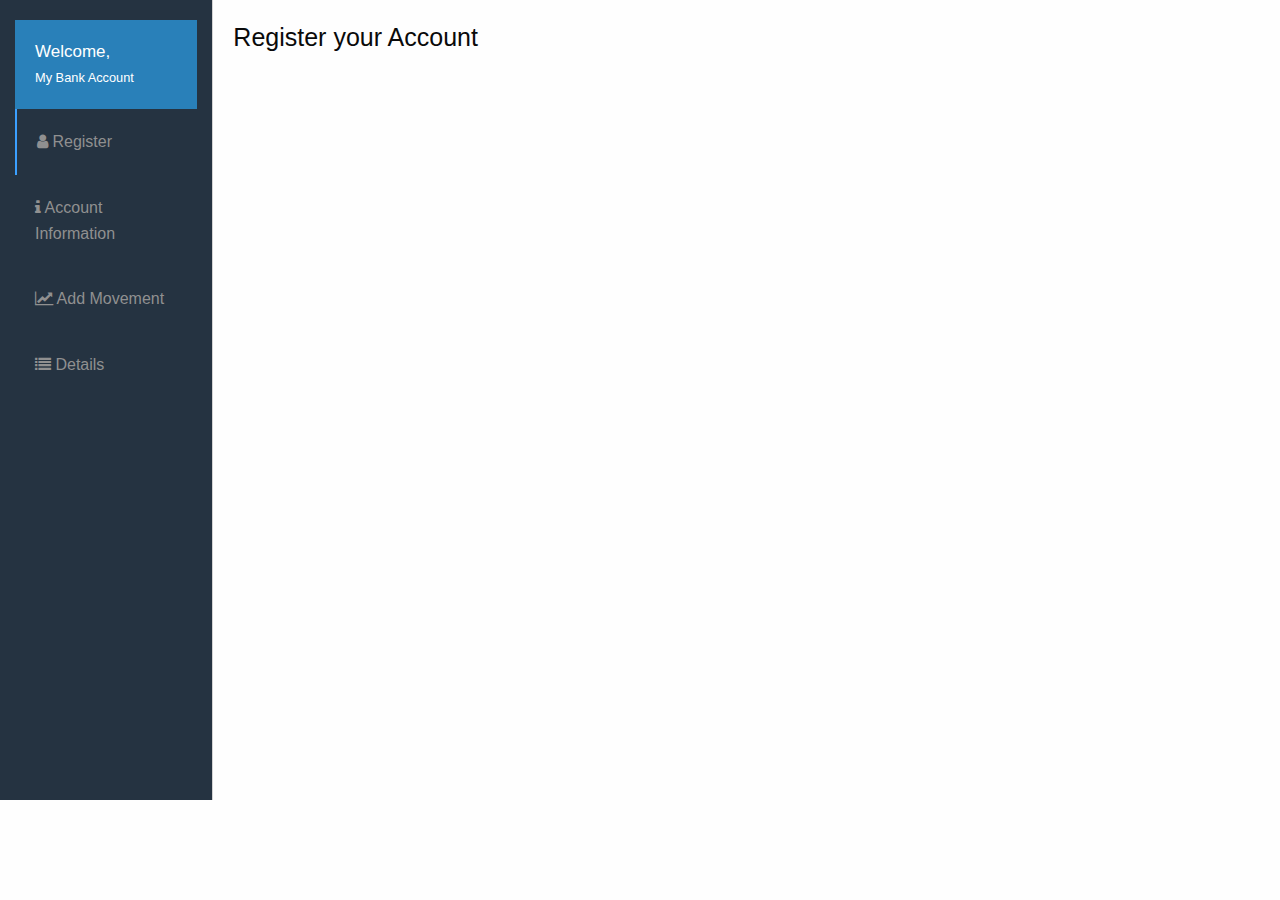
==== index.html @ 65ac34d8 "initial commit" ====
<!DOCTYPE html>
<html lang="en">
<head>
    <meta charset="UTF-8">
    <title>My Bank Account</title>
    <link rel="stylesheet" href="https://maxcdn.bootstrapcdn.com/font-awesome/4.5.0/css/font-awesome.min.css">
    <link rel="stylesheet" href="css/foundation.min.css">
    <link rel="stylesheet" href="css/styles.css">
</head>
<body>

    <div class="main-app" ng-app="bankAccount">
        <header class="small-12 large-2 columns">
            <div class="heading">
                <h3 class="user-name">Welcome, <span>{{ user.name }}</span></h3>
                <p><small>My Bank Account</small></p>
            </div>
            <ul class="no-bullets main-navigation">
                <li><a class="active" href="#/register"><i class="fa fa-user"></i> Register</a></li>
                <li><a href="#/account"><i class="fa fa-info"></i> Account Information</a></li>
                <li><a href="#/movements"><i class="fa fa-line-chart"></i> Add Movement</a></li>
                <li><a href="#/details"><i class="fa fa-list"></i> Details</a></li>
            </ul>
        </header>
        <div class="small-12 large-10 columns main-content">
            <div ng-view></div>
        </div>
    </div>

    <script src="js/angular.min.js"></script>
    <script src="js/angular-route.min.js"></script>
    <script src="js/logic.js"></script>
    <!-- LocalStorage Service -->
    <script src="js/persistence/logic.js"></script>
    <script src="js/persistence/persistenceService.js"></script>
    <!-- Controllers -->
    <script src="js/controllers.js"></script>
    <script src="js/RegisterCtrl.js"></script>
</body>
</html>
---- css/styles.css ----
body {
    height: 100%;
}

a {
    color: #27ae60;
    text-decoration: none;
}

ul.no-bullets {
    list-style: none;
}

header {
    padding-top: 20px;
    border-right: 1px solid lightgray;
    background-color: #253341;
    min-height: 800px;
}

.main-navigation {
    margin: 0;
}

.main-navigation li a {
    display: block;
    color: #909090;
    padding: 20px;
    transition: all .2s ease;
}

.main-navigation li a.active {
    border-left: 2px solid #3ba0ff;
}

.main-navigation li a:hover {
    background-color: #34495e;
}

.user-name {
    font-size: 17px;
    margin-bottom: 0;
}

.heading {
    padding: 20px 20px;
    background-color: #2980b9;
    color: #fff;
}

.heading p {
    margin-bottom: 0;
}

.main-content {
    padding: 20px;
}
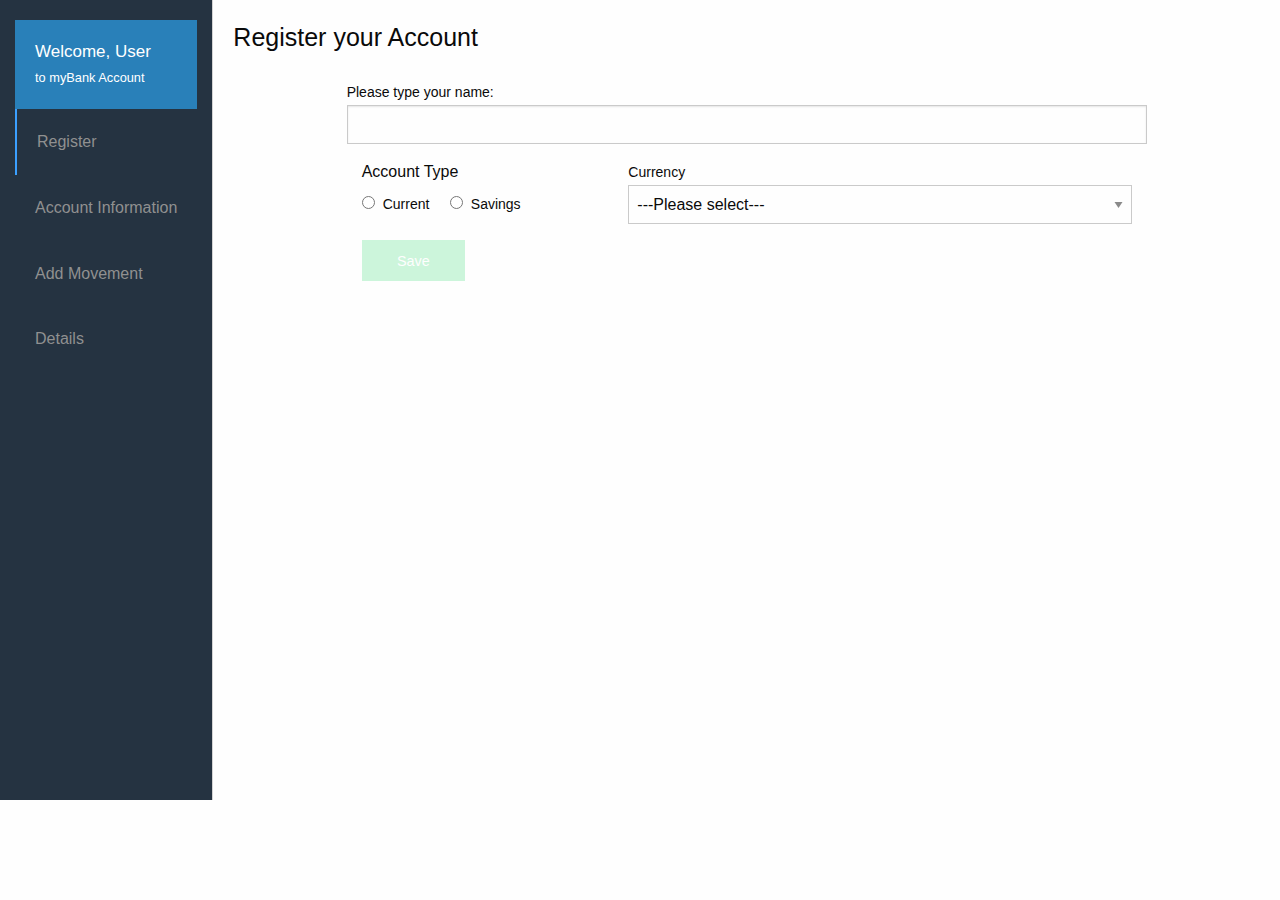
==== commit 0aa74603: "registerAccount function" ====
--- a/index.html
+++ b/index.html
@@ -3,17 +3,17 @@
 <head>
     <meta charset="UTF-8">
     <title>My Bank Account</title>
-    <link rel="stylesheet" href="https://maxcdn.bootstrapcdn.com/font-awesome/4.5.0/css/font-awesome.min.css">
+    <!-- <link rel="stylesheet" href="https://maxcdn.bootstrapcdn.com/font-awesome/4.5.0/css/font-awesome.min.css"> -->
     <link rel="stylesheet" href="css/foundation.min.css">
     <link rel="stylesheet" href="css/styles.css">
 </head>
 <body>
 
     <div class="main-app" ng-app="bankAccount">
-        <header class="small-12 large-2 columns">
+        <header class="small-6 large-2 columns">
             <div class="heading">
-                <h3 class="user-name">Welcome, <span>{{ user.name }}</span></h3>
-                <p><small>My Bank Account</small></p>
+                <h3 class="user-name">Welcome, <span>{{ currentUser || "User" }}</span></h3>
+                <p><small>to myBank Account</small></p>
             </div>
             <ul class="no-bullets main-navigation">
                 <li><a class="active" href="#/register"><i class="fa fa-user"></i> Register</a></li>
@@ -22,7 +22,7 @@
                 <li><a href="#/details"><i class="fa fa-list"></i> Details</a></li>
             </ul>
         </header>
-        <div class="small-12 large-10 columns main-content">
+        <div class="small-6 large-10 columns main-content">
             <div ng-view></div>
         </div>
     </div>
@@ -36,5 +36,6 @@
     <!-- Controllers -->
     <script src="js/controllers.js"></script>
     <script src="js/RegisterCtrl.js"></script>
+    <script src="js/AccountCtrl.js"></script>
 </body>
 </html>--- a/css/styles.css
+++ b/css/styles.css
@@ -54,4 +54,15 @@
 
 .main-content {
     padding: 20px;
+}
+
+.generalForms {
+    max-width: 800px;
+    margin: 25px auto;
+}
+
+.form-error {
+    margin-bottom: 0;
+    display: block;
+    padding: 8px 0;
 }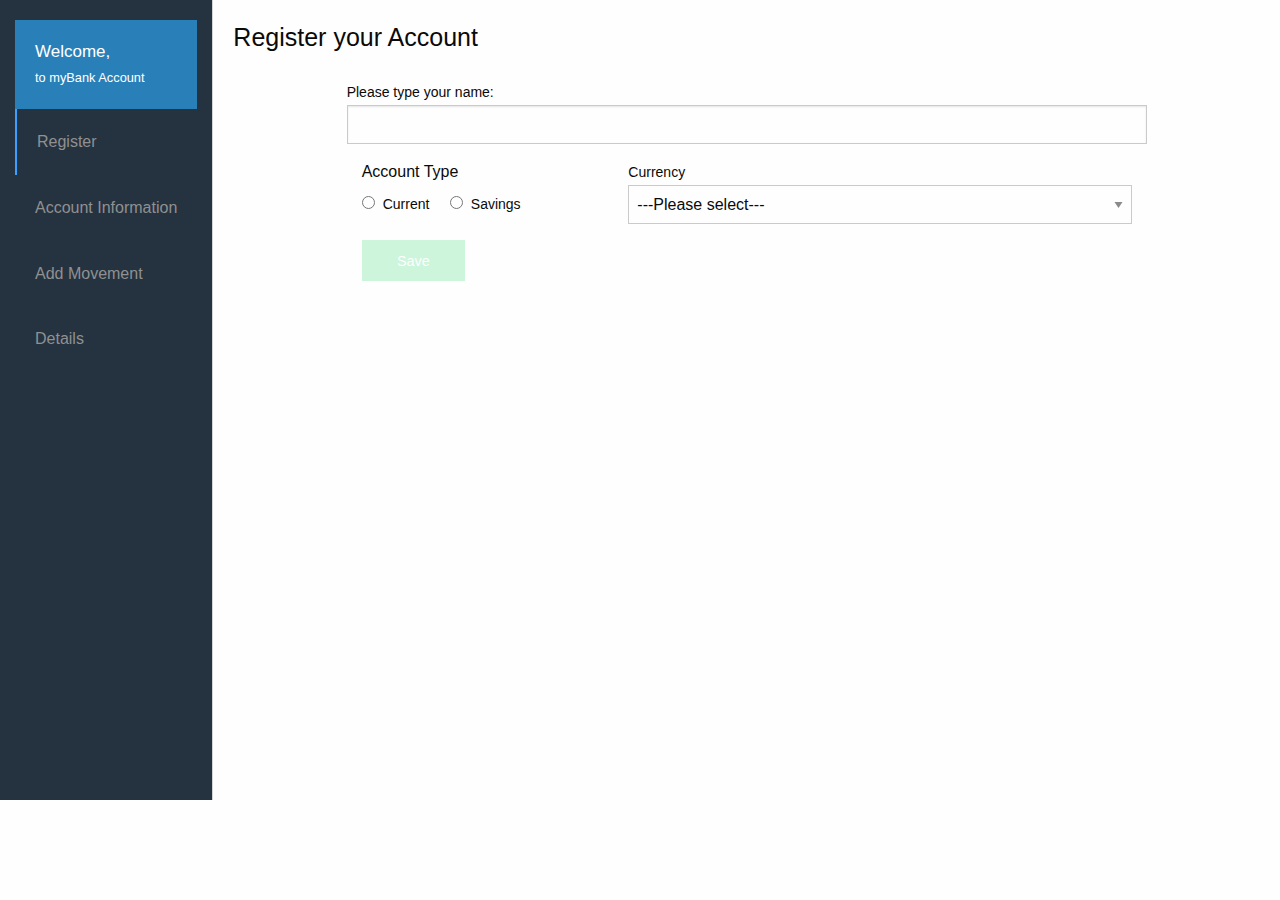
==== commit 883b8f70: "Register a Movement, with review" ====
--- a/index.html
+++ b/index.html
@@ -3,7 +3,7 @@
 <head>
     <meta charset="UTF-8">
     <title>My Bank Account</title>
-    <!-- <link rel="stylesheet" href="https://maxcdn.bootstrapcdn.com/font-awesome/4.5.0/css/font-awesome.min.css"> -->
+    <!-- <link rel="stylesheet" href="https://cdnjs.cloudflare.com/ajax/libs/font-awesome/4.5.0/css/font-awesome.min.css"> -->
     <link rel="stylesheet" href="css/foundation.min.css">
     <link rel="stylesheet" href="css/styles.css">
 </head>
@@ -12,7 +12,7 @@
     <div class="main-app" ng-app="bankAccount">
         <header class="small-6 large-2 columns">
             <div class="heading">
-                <h3 class="user-name">Welcome, <span>{{ currentUser || "User" }}</span></h3>
+                <h3 class="user-name">Welcome,</h3>
                 <p><small>to myBank Account</small></p>
             </div>
             <ul class="no-bullets main-navigation">
@@ -36,6 +36,6 @@
     <!-- Controllers -->
     <script src="js/controllers.js"></script>
     <script src="js/RegisterCtrl.js"></script>
-    <script src="js/AccountCtrl.js"></script>
+    <script src="js/MovementsCtrl.js"></script>
 </body>
 </html>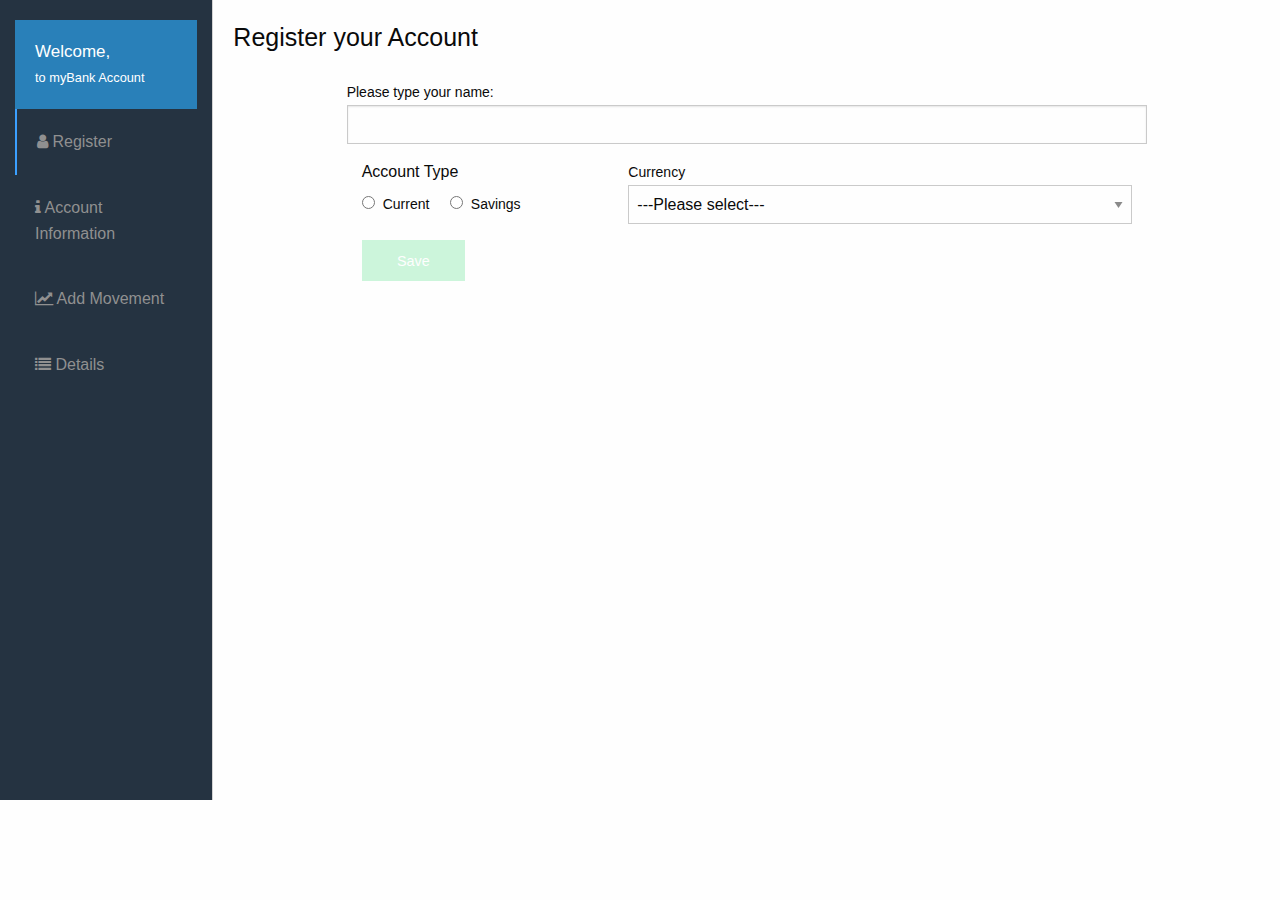
==== commit 65d4321c: "Showing movements" ====
--- a/index.html
+++ b/index.html
@@ -3,7 +3,7 @@
 <head>
     <meta charset="UTF-8">
     <title>My Bank Account</title>
-    <!-- <link rel="stylesheet" href="https://cdnjs.cloudflare.com/ajax/libs/font-awesome/4.5.0/css/font-awesome.min.css"> -->
+    <link rel="stylesheet" href="https://cdnjs.cloudflare.com/ajax/libs/font-awesome/4.5.0/css/font-awesome.min.css">
     <link rel="stylesheet" href="css/foundation.min.css">
     <link rel="stylesheet" href="css/styles.css">
 </head>
@@ -37,5 +37,6 @@
     <script src="js/controllers.js"></script>
     <script src="js/RegisterCtrl.js"></script>
     <script src="js/MovementsCtrl.js"></script>
+    <script src="js/AccountCtrl.js"></script>
 </body>
 </html>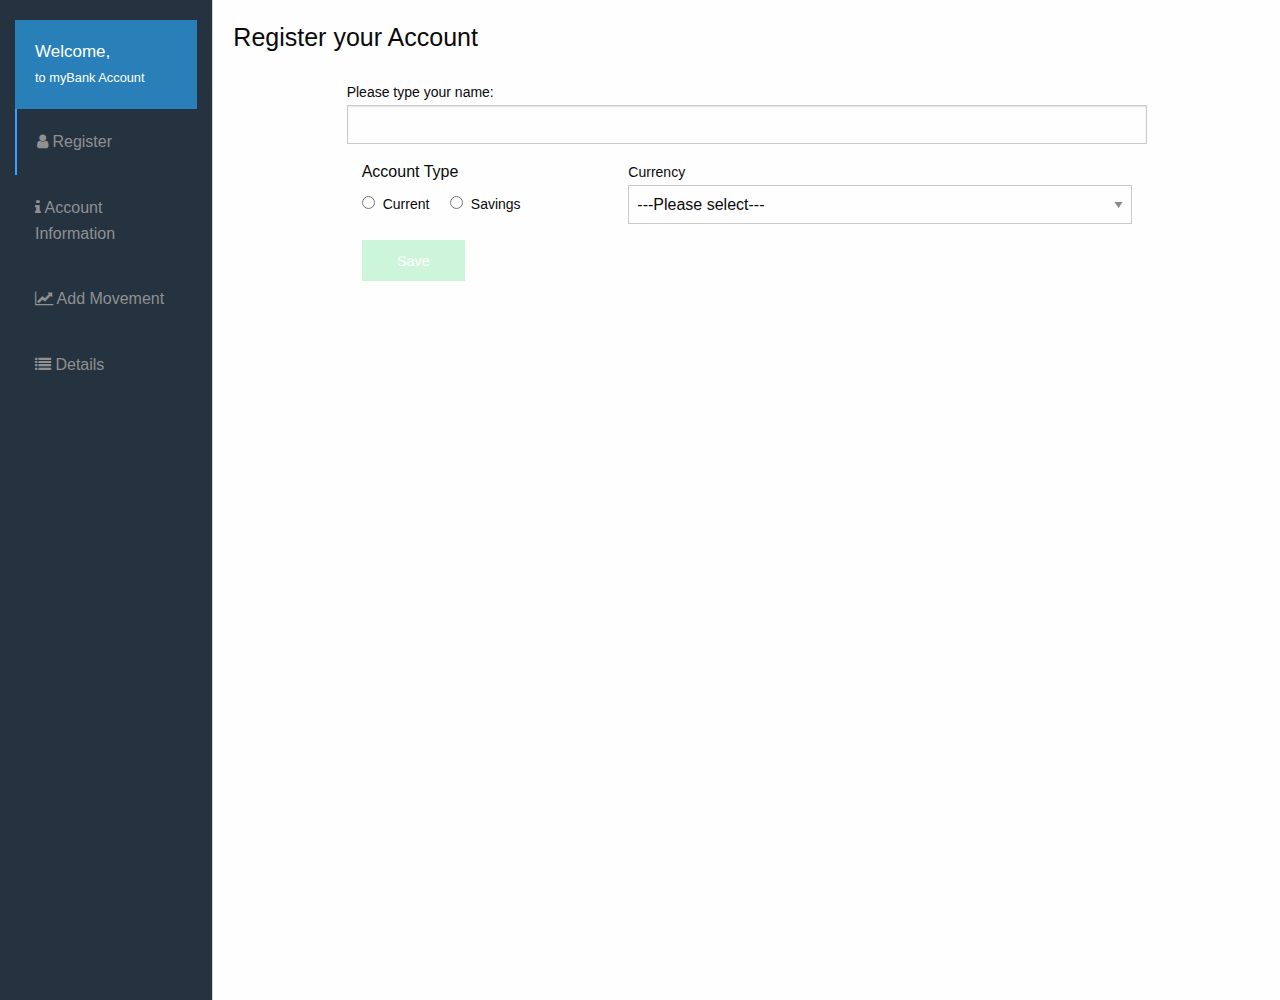
==== commit db434b3f: "notFound Detail for Movement" ====
--- a/index.html
+++ b/index.html
@@ -38,5 +38,6 @@
     <script src="js/RegisterCtrl.js"></script>
     <script src="js/MovementsCtrl.js"></script>
     <script src="js/AccountCtrl.js"></script>
+    <script src="js/DetailsCtrl.js"></script>
 </body>
 </html>--- a/css/styles.css
+++ b/css/styles.css
@@ -15,7 +15,7 @@
     padding-top: 20px;
     border-right: 1px solid lightgray;
     background-color: #253341;
-    min-height: 800px;
+    min-height: 1000px;
 }
 
 .main-navigation {
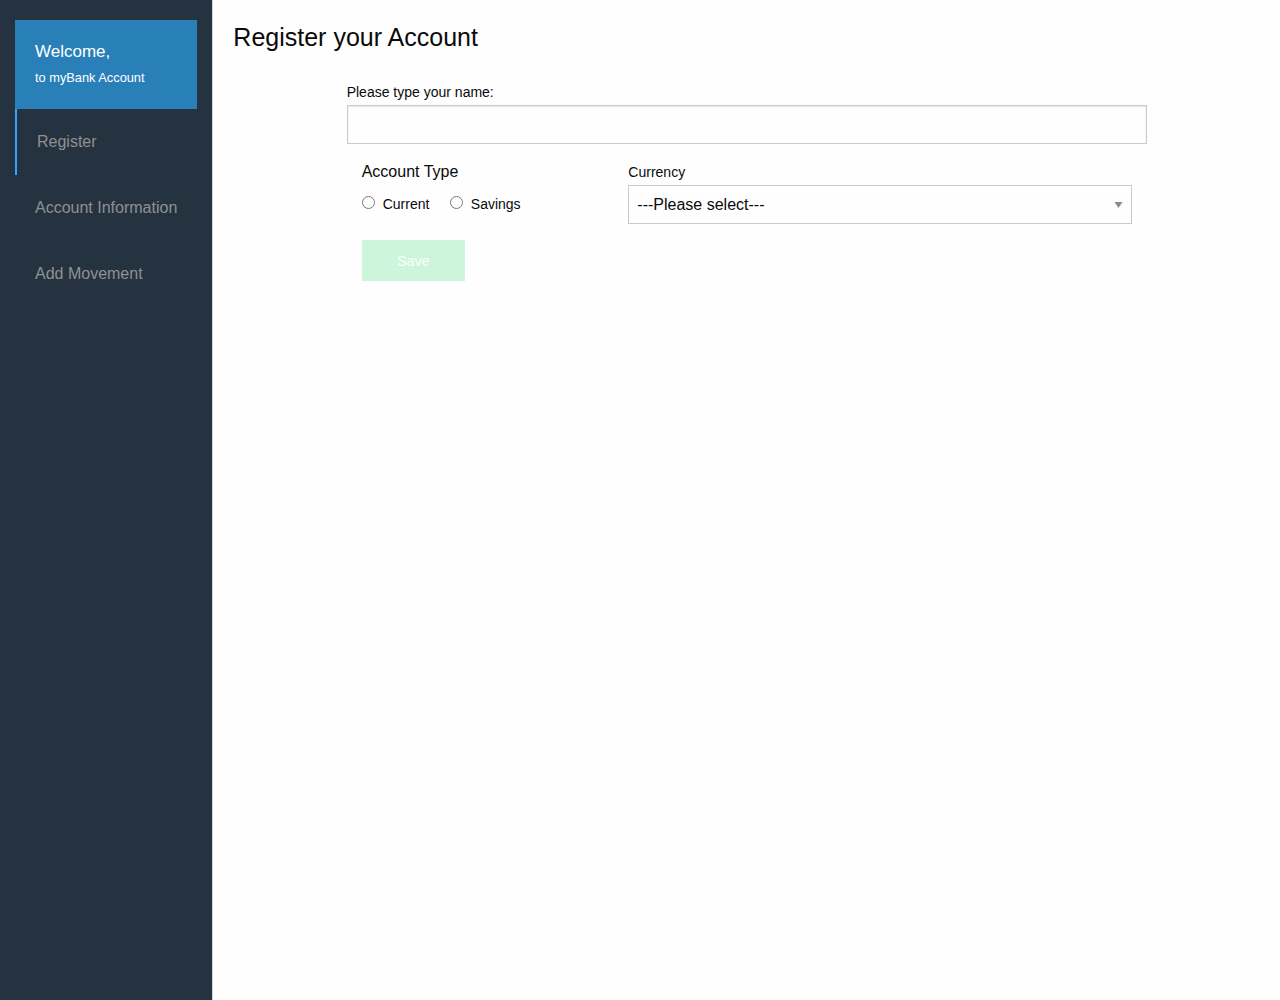
==== commit 3d20dafc: "Some fixes for missing information when entering the views" ====
--- a/index.html
+++ b/index.html
@@ -3,7 +3,7 @@
 <head>
     <meta charset="UTF-8">
     <title>My Bank Account</title>
-    <link rel="stylesheet" href="https://cdnjs.cloudflare.com/ajax/libs/font-awesome/4.5.0/css/font-awesome.min.css">
+    <!-- <link rel="stylesheet" href="https://cdnjs.cloudflare.com/ajax/libs/font-awesome/4.5.0/css/font-awesome.min.css"> -->
     <link rel="stylesheet" href="css/foundation.min.css">
     <link rel="stylesheet" href="css/styles.css">
 </head>
@@ -19,7 +19,6 @@
                 <li><a class="active" href="#/register"><i class="fa fa-user"></i> Register</a></li>
                 <li><a href="#/account"><i class="fa fa-info"></i> Account Information</a></li>
                 <li><a href="#/movements"><i class="fa fa-line-chart"></i> Add Movement</a></li>
-                <li><a href="#/details"><i class="fa fa-list"></i> Details</a></li>
             </ul>
         </header>
         <div class="small-6 large-10 columns main-content">
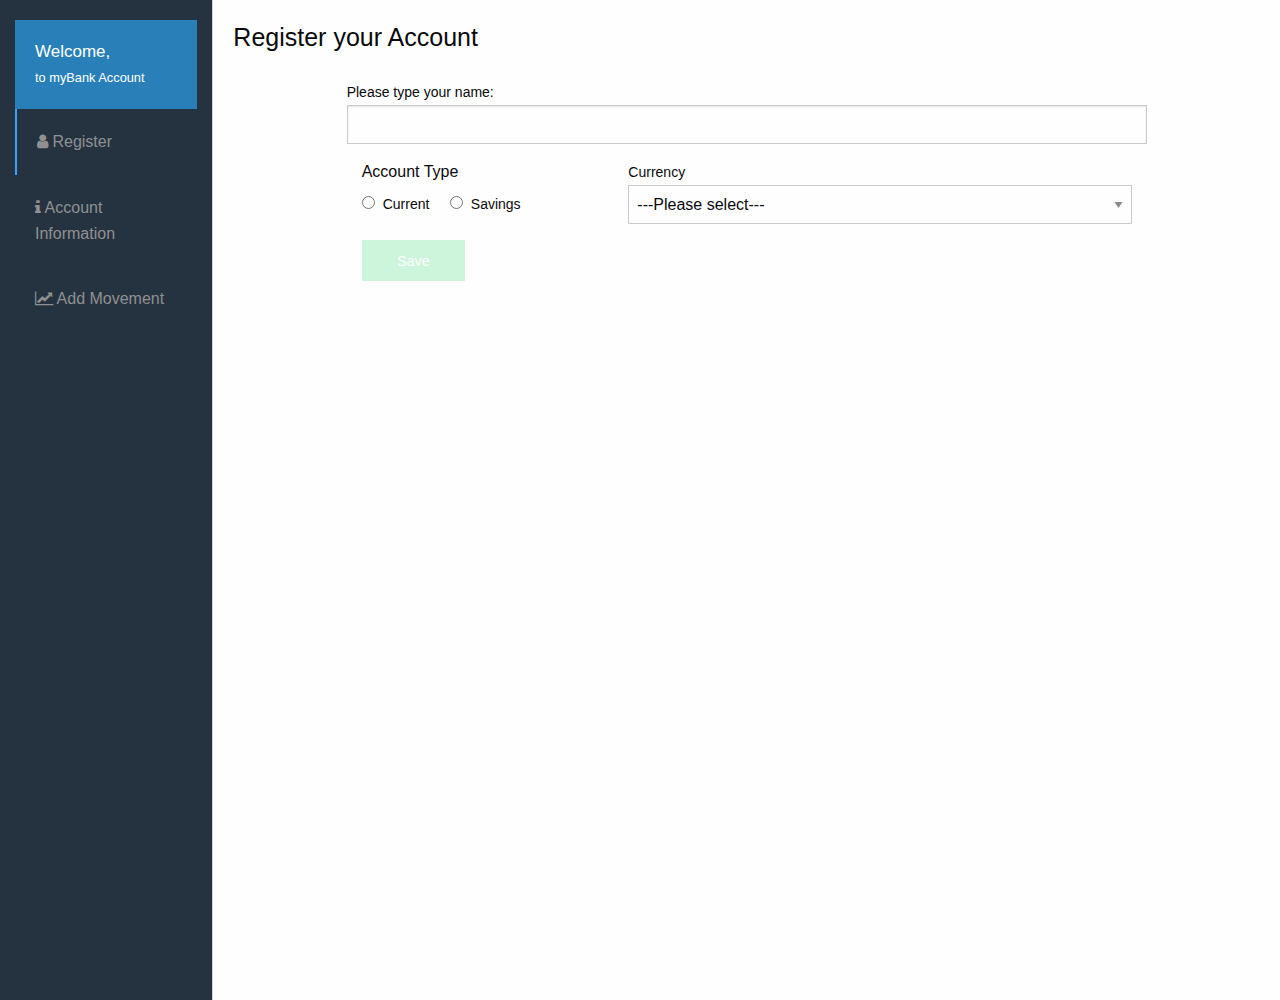
==== commit a6fd2b66: "Documentation" ====
--- a/index.html
+++ b/index.html
@@ -3,7 +3,7 @@
 <head>
     <meta charset="UTF-8">
     <title>My Bank Account</title>
-    <!-- <link rel="stylesheet" href="https://cdnjs.cloudflare.com/ajax/libs/font-awesome/4.5.0/css/font-awesome.min.css"> -->
+    <link rel="stylesheet" href="https://cdnjs.cloudflare.com/ajax/libs/font-awesome/4.5.0/css/font-awesome.min.css">
     <link rel="stylesheet" href="css/foundation.min.css">
     <link rel="stylesheet" href="css/styles.css">
 </head>
